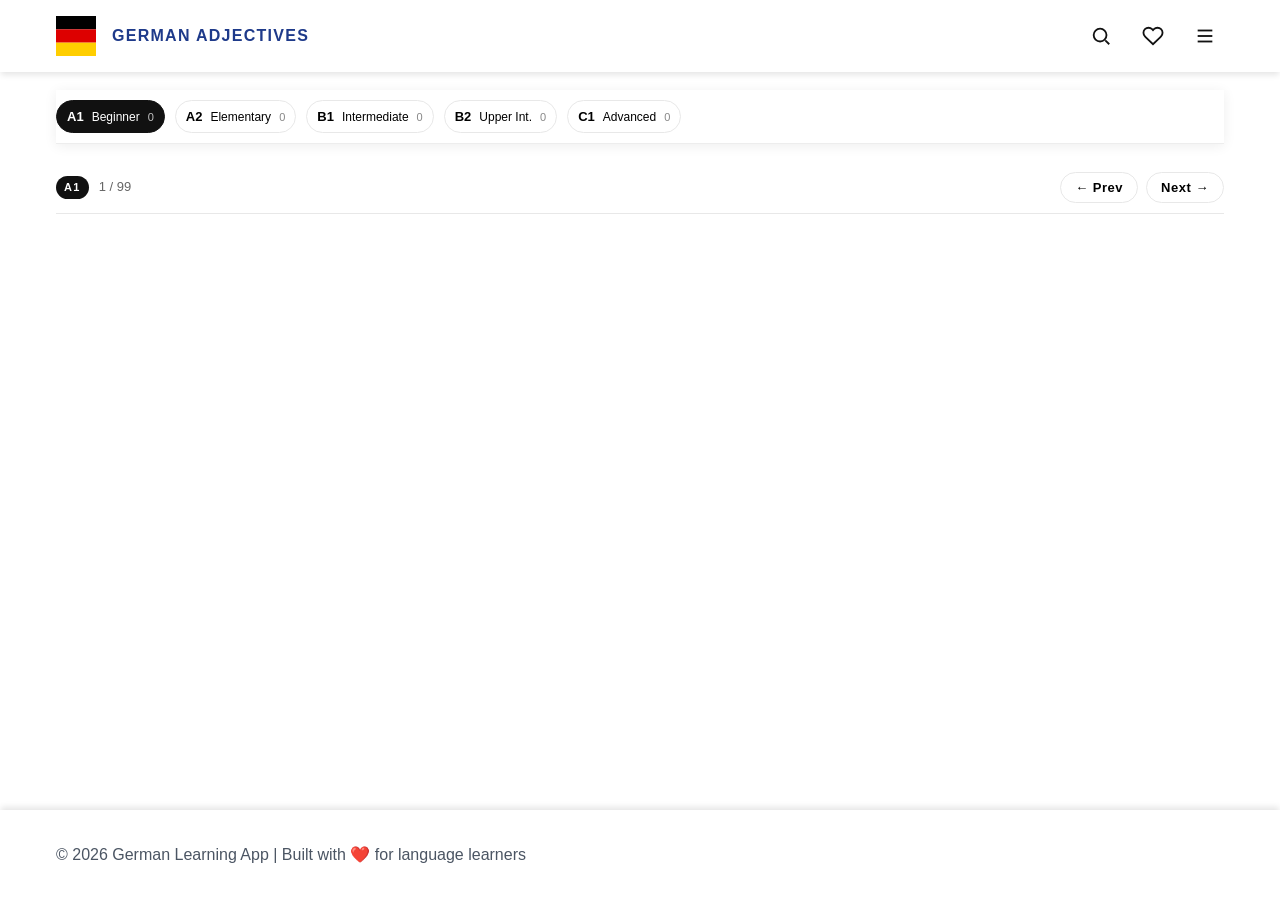
==== adjectives.html @ f9eee576 "Add files via upload" ====
<!DOCTYPE html>
<html lang="en">
<head>
  <meta charset="UTF-8">
  <meta name="viewport" content="width=device-width, initial-scale=1.0">
  <title>German Adjectives Learning App</title>
  <link rel="stylesheet" href="style.css">
  <link rel="icon" href="data:image/svg+xml,<svg xmlns=%22http://www.w3.org/2000/svg%22 viewBox=%220 0 100 100%22><text y=%22.9em%22 font-size=%2290%22>🇩🇪</text></svg>">
</head>
<body>
  <header class="main-header">
    <div class="container">
      <div class="header-content">
        <div class="logo">
          <svg width="40" height="40" viewBox="0 0 40 40" fill="none" xmlns="http://www.w3.org/2000/svg">
            <rect width="40" height="13.33" fill="#000"/>
            <rect y="13.33" width="40" height="13.33" fill="#DD0000"/>
            <rect y="26.67" width="40" height="13.33" fill="#FFCE00"/>
          </svg>
          <h1>German Adjectives</h1>
        </div>
        <div class="header-actions">
          <button class="icon-btn" id="btnGlobalSearch" type="button" aria-label="Search"><svg viewBox="0 0 24 24" width="22" height="22" fill="none" stroke="currentColor" stroke-width="2"><circle cx="11" cy="11" r="7"></circle><path d="M21 21l-4.3-4.3"></path></svg></button>
          <button class="icon-btn" id="btnSaved" type="button" aria-label="Saved words"><svg viewBox="0 0 24 24" width="22" height="22" fill="none" stroke="currentColor" stroke-width="2"><path d="M20.8 4.6a5.5 5.5 0 0 0-7.8 0L12 5.6l-1-1a5.5 5.5 0 0 0-7.8 7.8l1 1L12 21l7.8-7.6 1-1a5.5 5.5 0 0 0 0-7.8z"></path></svg></button>
          <button class="icon-btn menu-btn" type="button" aria-label="Menu" aria-expanded="false"><svg viewBox="0 0 24 24" width="22" height="22" fill="none" stroke="currentColor" stroke-width="2"><path d="M4 6h16"></path><path d="M4 12h16"></path><path d="M4 18h16"></path></svg></button>
        </div>
      </div>
    </div>
  </header>

  <div class="drawer-backdrop" hidden></div>
  <aside class="drawer" hidden>
    <div class="drawer-top">
      <div class="drawer-title">Menu</div>
      <button class="icon-btn drawer-close" type="button" aria-label="Close"><svg viewBox="0 0 24 24" width="22" height="22" fill="none" stroke="currentColor" stroke-width="2"><path d="M18 6L6 18"></path><path d="M6 6l12 12"></path></svg></button>
    </div>
    <nav class="drawer-nav">
      <a href="index.html" class="drawer-link">🔤 Verbs</a>
      <a href="nouns.html" class="drawer-link">📦 Nouns</a>
      <a href="adjectives.html" class="drawer-link drawer-link--active">🎨 Adjectives</a>
      <a href="adverbs.html" class="drawer-link">💨 Adverbs</a>
      <a href="practice.html" class="drawer-link">✅ Practice</a>
      <a href="grammar.html" class="drawer-link">📖 Grammar</a>
    </nav>
    <div class="drawer-section">
      <div class="drawer-section-title">Review Progress</div>
      <details class="drawer-acc">
        <summary>✅ Learned</summary>
        <div id="drawerLearnedList" class="drawer-list"></div>
      </details>
      <details class="drawer-acc">
        <summary>📖 Not yet learned</summary>
        <div id="drawerUnlearnedList" class="drawer-list"></div>
      </details>
    </div>
  </aside>

  <div class="modal" id="globalSearchModal" hidden>
    <div class="modal__backdrop" data-close="globalSearchModal"></div>
    <div class="modal__panel">
      <div class="modal__top"><div class="modal__title">Search Words</div><button class="icon-btn" data-close="globalSearchModal" aria-label="Close">✕</button></div>
      <input id="globalSearchInput" class="modal__input" placeholder="Search all verbs, nouns, adjectives, adverbs…" />
      <div id="globalSearchResults" class="modal__results"></div>
    </div>
  </div>

  <div class="modal" id="savedModal" hidden>
    <div class="modal__backdrop" data-close="savedModal"></div>
    <div class="modal__panel">
      <div class="modal__top"><div class="modal__title">Saved Words</div><button class="icon-btn" data-close="savedModal" aria-label="Close">✕</button></div>
      <div id="savedResults" class="modal__results"></div>
    </div>
  </div>

  <main class="main-content">
    <div class="container">
      <section class="level-section level-section--sticky">
        <div class="level-buttons">
          <button class="level-btn active" data-level="a1"><span class="level-badge">A1</span><span class="level-name">Beginner</span><span class="level-count" id="count-a1">0</span><div class="level-dropdown" id="dropdown-a1"></div></button>
          <button class="level-btn" data-level="a2"><span class="level-badge">A2</span><span class="level-name">Elementary</span><span class="level-count" id="count-a2">0</span><div class="level-dropdown" id="dropdown-a2"></div></button>
          <button class="level-btn" data-level="b1"><span class="level-badge">B1</span><span class="level-name">Intermediate</span><span class="level-count" id="count-b1">0</span><div class="level-dropdown" id="dropdown-b1"></div></button>
          <button class="level-btn" data-level="b2"><span class="level-badge">B2</span><span class="level-name">Upper Int.</span><span class="level-count" id="count-b2">0</span><div class="level-dropdown" id="dropdown-b2"></div></button>
          <button class="level-btn" data-level="c1"><span class="level-badge">C1</span><span class="level-name">Advanced</span><span class="level-count" id="count-c1">0</span><div class="level-dropdown" id="dropdown-c1"></div></button>
        </div>
      </section>
      <section class="verbs-section">
        <div id="study-root" class="study-root"></div>
      </section>
    </div>
  </main>

  <footer class="main-footer"><div class="container"><p>&copy; 2026 German Learning App | Built with ❤️ for language learners</p></div></footer>

  <script src="shared.js"></script>
  <script>
    const menuBtn=document.querySelector(".menu-btn"),drawer=document.querySelector(".drawer"),backdrop=document.querySelector(".drawer-backdrop"),closeBtn=document.querySelector(".drawer-close");
    function openMenu(){drawer.hidden=false;backdrop.hidden=false;menuBtn?.setAttribute("aria-expanded","true");}
    function closeMenu(){drawer.hidden=true;backdrop.hidden=true;menuBtn?.setAttribute("aria-expanded","false");}
    menuBtn?.addEventListener("click",openMenu);closeBtn?.addEventListener("click",closeMenu);backdrop?.addEventListener("click",closeMenu);
    SharedApp.initSavedModal();
  </script>
  <script type="module" src="adjectives.js"></script>
</body>
</html>
---- style.css ----
/* ===================================
   German Verbs Learning App - Styles
   =================================== */

/* === CSS Reset & Variables === */
:root {
  /* Colors */
  --primary-color: #1e3a8a;
  --primary-dark: #1e40af;
  --primary-light: #3b82f6;
  --accent-color: #f59e0b;
  --accent-dark: #d97706;
  --success-color: #10b981;
  --error-color: #ef4444;
  --warning-color: #f59e0b;
  --info-color: #3b82f6;
  
  /* German flag colors */
  --german-black: #000000;
  --german-red: #DD0000;
  --german-gold: #FFCE00;
  
  /* Grays */
  --gray-50: #f9fafb;
  --gray-100: #f3f4f6;
  --gray-200: #e5e7eb;
  --gray-300: #d1d5db;
  --gray-400: #9ca3af;
  --gray-500: #6b7280;
  --gray-600: #4b5563;
  --gray-700: #374151;
  --gray-800: #1f2937;
  --gray-900: #111827;
  
  /* Spacing */
  --spacing-xs: 0.25rem;
  --spacing-sm: 0.5rem;
  --spacing-md: 1rem;
  --spacing-lg: 1.5rem;
  --spacing-xl: 2rem;
  --spacing-2xl: 3rem;
  
  /* Border Radius */
  --radius-sm: 0.375rem;
  --radius-md: 0.5rem;
  --radius-lg: 0.75rem;
  --radius-xl: 1rem;
  
  /* Shadows */
  --shadow-sm: 0 1px 2px 0 rgb(0 0 0 / 0.05);
  --shadow-md: 0 4px 6px -1px rgb(0 0 0 / 0.1);
  --shadow-lg: 0 10px 15px -3px rgb(0 0 0 / 0.1);
  --shadow-xl: 0 20px 25px -5px rgb(0 0 0 / 0.1);
  
  /* Transitions */
  --transition-fast: 150ms ease;
  --transition-base: 250ms ease;
  --transition-slow: 350ms ease;
}

* {
  margin: 0;
  padding: 0;
  box-sizing: border-box;
}

/* === Base Styles === */
body {
  font-family: -apple-system, BlinkMacSystemFont, 'Segoe UI', 'Roboto', 'Oxygen',
    'Ubuntu', 'Cantarell', 'Fira Sans', 'Droid Sans', 'Helvetica Neue', sans-serif;
  line-height: 1.6;
  color: var(--gray-900);
  background: linear-gradient(135deg, #667eea 0%, #764ba2 100%);
  min-height: 100vh;
  display: flex;
  flex-direction: column;
}

/* === Header === */
.main-header {
  background: white;
  box-shadow: var(--shadow-md);
  position: sticky;
  top: 0;
  z-index: 100;
}

.header-content {
  display: flex;
  justify-content: space-between;
  align-items: center;
  padding: var(--spacing-md) 0;
  gap: var(--spacing-md);
}

/* Mobile nav toggle (hamburger) */
.nav-toggle {
  display: none;
  align-items: center;
  justify-content: center;
  width: 44px;
  height: 44px;
  border-radius: var(--radius-lg);
  border: 2px solid var(--gray-200);
  background: white;
  cursor: pointer;
  transition: all var(--transition-base);
}

.nav-toggle:hover {
  border-color: var(--primary-color);
  box-shadow: var(--shadow-sm);
}

/* Collapsible sections (Level / Vocabulary) */
.collapsible {
  background: transparent;
  border: 0;
  margin-bottom: var(--spacing-xl);
}

.collapsible-summary {
  list-style: none;
  cursor: pointer;
  display: flex;
  align-items: center;
  justify-content: space-between;
  gap: var(--spacing-md);
  padding: var(--spacing-md) var(--spacing-lg);
  border-radius: var(--radius-xl);
  background: rgba(255, 255, 255, 0.15);
  color: white;
  font-weight: 800;
  box-shadow: var(--shadow-md);
}

.collapsible-summary::-webkit-details-marker { display: none; }

.collapsible-hint {
  font-size: 0.875rem;
  font-weight: 600;
  opacity: 0.85;
}

.collapsible[open] .collapsible-summary {
  background: rgba(255, 255, 255, 0.2);
}

.collapsible > section {
  margin-top: var(--spacing-md);
}

.collapsible .level-section,
.collapsible .search-section {
  margin-bottom: 0;
}

.logo {
  display: flex;
  align-items: center;
  gap: var(--spacing-md);
}

.logo h1 {
  font-size: 1.5rem;
  font-weight: 700;
  color: var(--primary-color);
}

.main-nav {
  display: flex;
  gap: var(--spacing-sm);
}

.nav-link {
  display: flex;
  align-items: center;
  gap: var(--spacing-sm);
  padding: var(--spacing-sm) var(--spacing-md);
  border-radius: var(--radius-md);
  text-decoration: none;
  color: var(--gray-700);
  font-weight: 500;
  transition: all var(--transition-base);
}

.nav-link:hover {
  background: var(--gray-100);
  color: var(--primary-color);
}

.nav-link.active {
  background: var(--primary-color);
  color: white;
}

.nav-link svg {
  width: 20px;
  height: 20px;
}

/* === Container === */
.container {
  width: 100%;
  max-width: 1200px;
  margin: 0 auto;
  padding: 0 var(--spacing-md);
}

/* === Main Content === */
.main-content {
  flex: 1;
  padding: var(--spacing-2xl) 0;
}

/* === Hero Section === */
.hero {
  text-align: center;
  margin-bottom: var(--spacing-2xl);
  color: white;
}

.hero h2 {
  font-size: 2.5rem;
  margin-bottom: var(--spacing-md);
  font-weight: 800;
}

.hero p {
  font-size: 1.25rem;
  opacity: 0.9;
}

/* === Level Section === */
.level-section {
  background: white;
  border-radius: var(--radius-xl);
  padding: var(--spacing-xl);
  margin-bottom: var(--spacing-xl);
  box-shadow: var(--shadow-lg);
}

.level-section h3 {
  font-size: 1.5rem;
  margin-bottom: var(--spacing-lg);
  color: var(--gray-800);
}

.level-buttons {
  display: grid;
  grid-template-columns: repeat(auto-fit, minmax(140px, 1fr));
  gap: var(--spacing-md);
}

.level-btn {
  display: flex;
  flex-direction: column;
  align-items: center;
  gap: var(--spacing-sm);
  padding: var(--spacing-lg);
  border: 2px solid var(--gray-200);
  border-radius: var(--radius-lg);
  background: white;
  cursor: pointer;
  transition: all var(--transition-base);
  font-family: inherit;
}

.level-btn:hover {
  border-color: var(--primary-color);
  transform: translateY(-2px);
  box-shadow: var(--shadow-md);
}

.level-btn.active {
  border-color: var(--primary-color);
  background: var(--primary-color);
  color: white;
}

.level-badge {
  font-size: 1.5rem;
  font-weight: 800;
}

.level-name {
  font-size: 0.875rem;
  font-weight: 500;
}

/* === Search Section === */
.search-section {
  background: white;
  border-radius: var(--radius-xl);
  padding: var(--spacing-xl);
  margin-bottom: var(--spacing-xl);
  box-shadow: var(--shadow-lg);
}

.search-container {
  position: relative;
  margin-bottom: var(--spacing-md);
}

.search-icon {
  position: absolute;
  left: var(--spacing-md);
  top: 50%;
  transform: translateY(-50%);
  color: var(--gray-400);
  pointer-events: none;
}

.search-input {
  width: 100%;
  padding: var(--spacing-md) var(--spacing-xl) var(--spacing-md) 3rem;
  border: 2px solid var(--gray-200);
  border-radius: var(--radius-lg);
  font-size: 1rem;
  transition: all var(--transition-base);
  font-family: inherit;
}

.search-input:focus {
  outline: none;
  border-color: var(--primary-color);
  box-shadow: 0 0 0 3px rgba(30, 58, 138, 0.1);
}

.clear-search {
  position: absolute;
  right: var(--spacing-md);
  top: 50%;
  transform: translateY(-50%);
  background: none;
  border: none;
  cursor: pointer;
  padding: var(--spacing-sm);
  border-radius: var(--radius-md);
  color: var(--gray-400);
  transition: all var(--transition-fast);
}

.clear-search:hover {
  background: var(--gray-100);
  color: var(--gray-700);
}

.verb-count-container {
  text-align: right;
}

.verb-count {
  font-size: 0.875rem;
  color: var(--gray-600);
  font-weight: 500;
}

/* === Verbs Section === */
.verbs-section {
  background: white;
  border-radius: var(--radius-xl);
  padding: var(--spacing-xl);
  box-shadow: var(--shadow-lg);
}

.verbs-list {
  display: grid;
  grid-template-columns: repeat(auto-fill, minmax(350px, 1fr));
  gap: var(--spacing-lg);
}

/* === Verb Card === */
.verb-card {
  background: var(--gray-50);
  border: 1px solid var(--gray-200);
  border-radius: var(--radius-lg);
  padding: var(--spacing-lg);
  transition: all var(--transition-base);
}

.verb-card:hover {
  box-shadow: var(--shadow-md);
  transform: translateY(-2px);
  border-color: var(--primary-light);
}

.verb-header {
  display: flex;
  justify-content: space-between;
  align-items: flex-start;
  margin-bottom: var(--spacing-md);
}

.verb-base {
  font-size: 1.5rem;
  color: var(--primary-color);
  font-weight: 700;
}

.reflexive-marker {
  font-size: 0.75rem;
  color: var(--accent-color);
  font-weight: 500;
}

.bookmark-btn {
  background: none;
  border: none;
  cursor: pointer;
  padding: var(--spacing-sm);
  border-radius: var(--radius-md);
  color: var(--gray-400);
  transition: all var(--transition-fast);
}

.bookmark-btn:hover {
  background: var(--gray-200);
  color: var(--accent-color);
}

.bookmark-btn.bookmarked {
  color: var(--accent-color);
}

.bookmark-btn.bookmarked svg {
  fill: var(--accent-color);
}

.verb-forms {
  display: grid;
  grid-template-columns: repeat(2, 1fr);
  gap: var(--spacing-md);
  margin-bottom: var(--spacing-md);
  padding: var(--spacing-md);
  background: white;
  border-radius: var(--radius-md);
}

.form-item {
  display: flex;
  flex-direction: column;
  gap: var(--spacing-xs);
}

.form-label {
  font-size: 0.75rem;
  text-transform: uppercase;
  letter-spacing: 0.05em;
  color: var(--gray-500);
  font-weight: 600;
}

.form-value {
  font-size: 1.125rem;
  font-weight: 600;
  color: var(--gray-800);
}

.verb-info {
  display: flex;
  gap: var(--spacing-sm);
  margin-bottom: var(--spacing-sm);
  font-size: 0.9375rem;
}

.label {
  font-weight: 600;
  color: var(--gray-700);
  min-width: 100px;
}

.value {
  color: var(--gray-600);
}

.conjugation {
  font-size: 0.875rem;
  font-style: italic;
}

.prep-badge {
  display: inline-block;
  padding: 0.125rem var(--spacing-sm);
  background: var(--primary-light);
  color: white;
  border-radius: var(--radius-sm);
  font-size: 0.875rem;
  font-weight: 500;
  margin-right: var(--spacing-xs);
}

.variants-section {
  margin-top: var(--spacing-md);
  padding-top: var(--spacing-md);
  border-top: 1px solid var(--gray-200);
}

.variants-section h4 {
  font-size: 1rem;
  margin-bottom: var(--spacing-sm);
  color: var(--gray-800);
}

.variants-list {
  list-style: none;
}

.variants-list li {
  padding: var(--spacing-sm) 0;
  color: var(--gray-700);
}

.variant-preps {
  color: var(--primary-color);
  font-size: 0.875rem;
}

.variant-example {
  margin-top: var(--spacing-xs);
  padding-left: var(--spacing-lg);
  font-size: 0.875rem;
  color: var(--gray-600);
  font-style: italic;
}

.examples-section {
  margin-top: var(--spacing-md);
  padding-top: var(--spacing-md);
  border-top: 1px solid var(--gray-200);
}

.examples-section h4 {
  font-size: 1rem;
  margin-bottom: var(--spacing-sm);
  color: var(--gray-800);
}

.examples-list {
  list-style: none;
}

.examples-list li {
  padding: var(--spacing-sm) 0;
  padding-left: var(--spacing-md);
  border-left: 3px solid var(--primary-light);
  margin-bottom: var(--spacing-sm);
  color: var(--gray-700);
  line-height: 1.6;
}
/* Make examples inside varieties less “heavy” than the main examples section */
.variants-list .examples-list li {
  margin-bottom: var(--spacing-xs);
  border-left-color: var(--gray-200);
}

/* === No Results === */
.no-results {
  text-align: center;
  padding: var(--spacing-2xl);
  color: var(--gray-600);
}

.no-results p:first-child {
  font-size: 1.25rem;
  font-weight: 600;
  margin-bottom: var(--spacing-sm);
}

/* === Practice Page === */
.practice-header {
  text-align: center;
  margin-bottom: var(--spacing-xl);
  color: white;
}

.practice-header h2 {
  font-size: 2.5rem;
  margin-bottom: var(--spacing-sm);
  font-weight: 800;
}

.practice-header p {
  font-size: 1.125rem;
  opacity: 0.9;
}

.practice-settings {
  background: white;
  border-radius: var(--radius-xl);
  padding: var(--spacing-xl);
  margin-bottom: var(--spacing-xl);
  box-shadow: var(--shadow-lg);
}

.settings-row {
  display: grid;
  grid-template-columns: repeat(auto-fit, minmax(250px, 1fr));
  gap: var(--spacing-lg);
  margin-bottom: var(--spacing-lg);
}

.setting-group {
  display: flex;
  flex-direction: column;
  gap: var(--spacing-sm);
}

.setting-group label {
  font-weight: 600;
  color: var(--gray-700);
  font-size: 0.9375rem;
}

.select-input {
  padding: var(--spacing-md);
  border: 2px solid var(--gray-200);
  border-radius: var(--radius-md);
  font-size: 1rem;
  font-family: inherit;
  background: white;
  cursor: pointer;
  transition: all var(--transition-base);
}

.select-input:focus {
  outline: none;
  border-color: var(--primary-color);
  box-shadow: 0 0 0 3px rgba(30, 58, 138, 0.1);
}

.score-container {
  display: flex;
  gap: var(--spacing-xl);
  justify-content: center;
  padding: var(--spacing-md);
  background: var(--gray-50);
  border-radius: var(--radius-lg);
}

.score-item {
  display: flex;
  align-items: center;
  gap: var(--spacing-sm);
}

.score-label {
  font-weight: 600;
  color: var(--gray-700);
}

.score-value {
  font-size: 1.25rem;
  font-weight: 700;
  color: var(--primary-color);
}

.streak-item {
  position: relative;
}

.streak-icon {
  font-size: 1.5rem;
  opacity: 0.3;
  transition: opacity var(--transition-base);
}

.streak-item:has(.score-value.fire) .streak-icon {
  opacity: 1;
  animation: fire-pulse 1s ease-in-out infinite;
}

@keyframes fire-pulse {
  0%, 100% { transform: scale(1); }
  50% { transform: scale(1.2); }
}

/* === Exercise Section === */
.exercise-section {
  display: grid;
  grid-template-columns: 2fr 1fr;
  gap: var(--spacing-xl);
}

.exercise-card {
  background: white;
  border-radius: var(--radius-xl);
  padding: var(--spacing-2xl);
  box-shadow: var(--shadow-lg);
}

.exercise-content {
  margin-bottom: var(--spacing-xl);
  min-height: 150px;
}

.question {
  font-size: 1.125rem;
  color: var(--gray-700);
  margin-bottom: var(--spacing-md);
}

.verb-prompt {
  font-size: 2rem;
  font-weight: 700;
  color: var(--primary-color);
  text-align: center;
  padding: var(--spacing-xl);
  background: var(--gray-50);
  border-radius: var(--radius-lg);
}

.sentence-blank {
  font-size: 1.25rem;
  line-height: 1.8;
  color: var(--gray-800);
  padding: var(--spacing-lg);
  background: var(--gray-50);
  border-radius: var(--radius-lg);
}

.hint {
  font-size: 0.875rem;
  color: var(--gray-500);
  font-style: italic;
  margin-top: var(--spacing-sm);
}

.answer-container {
  margin-bottom: var(--spacing-lg);
}

.answer-input {
  width: 100%;
  padding: var(--spacing-lg);
  border: 2px solid var(--gray-200);
  border-radius: var(--radius-lg);
  font-size: 1.125rem;
  font-family: inherit;
  transition: all var(--transition-base);
}

.answer-input:focus {
  outline: none;
  border-color: var(--primary-color);
  box-shadow: 0 0 0 3px rgba(30, 58, 138, 0.1);
}

.options-container {
  display: grid;
  grid-template-columns: repeat(2, 1fr);
  gap: var(--spacing-md);
}

.option-btn {
  padding: var(--spacing-lg);
  border: 2px solid var(--gray-200);
  border-radius: var(--radius-lg);
  background: white;
  cursor: pointer;
  font-size: 1rem;
  font-family: inherit;
  transition: all var(--transition-base);
}

.option-btn:hover {
  border-color: var(--primary-color);
  background: var(--gray-50);
}

.option-btn.selected {
  border-color: var(--primary-color);
  background: var(--primary-color);
  color: white;
}

.feedback {
  padding: var(--spacing-lg);
  border-radius: var(--radius-lg);
  margin-bottom: var(--spacing-lg);
  font-size: 1rem;
  line-height: 1.6;
}

.feedback.correct {
  background: #d1fae5;
  color: #065f46;
  border: 1px solid var(--success-color);
}

.feedback.incorrect {
  background: #fee2e2;
  color: #991b1b;
  border: 1px solid var(--error-color);
}

.feedback.warning {
  background: #fef3c7;
  color: #92400e;
  border: 1px solid var(--warning-color);
}

.feedback.info {
  background: #dbeafe;
  color: #1e40af;
  border: 1px solid var(--info-color);
}

.action-buttons {
  display: flex;
  gap: var(--spacing-md);
  flex-wrap: wrap;
}

.btn {
  display: flex;
  align-items: center;
  gap: var(--spacing-sm);
  padding: var(--spacing-md) var(--spacing-lg);
  border: none;
  border-radius: var(--radius-lg);
  font-size: 1rem;
  font-weight: 600;
  font-family: inherit;
  cursor: pointer;
  transition: all var(--transition-base);
}

.btn-primary {
  background: var(--primary-color);
  color: white;
}

.btn-primary:hover:not(:disabled) {
  background: var(--primary-dark);
  transform: translateY(-1px);
  box-shadow: var(--shadow-md);
}

.btn-secondary {
  background: var(--gray-200);
  color: var(--gray-700);
}

.btn-secondary:hover {
  background: var(--gray-300);
}

.btn-accent {
  background: var(--accent-color);
  color: white;
}

.btn-accent:hover {
  background: var(--accent-dark);
  transform: translateY(-1px);
  box-shadow: var(--shadow-md);
}

.btn:disabled {
  opacity: 0.5;
  cursor: not-allowed;
}

/* === Tips Section === */
.tips-section {
  background: white;
  border-radius: var(--radius-xl);
  padding: var(--spacing-xl);
  box-shadow: var(--shadow-lg);
}

.tips-section h3 {
  font-size: 1.25rem;
  margin-bottom: var(--spacing-md);
  color: var(--gray-800);
}

.tips-section ul {
  list-style: none;
}

.tips-section li {
  padding: var(--spacing-sm) 0;
  padding-left: var(--spacing-lg);
  position: relative;
  color: var(--gray-700);
  line-height: 1.6;
}

.tips-section li::before {
  content: "→";
  position: absolute;
  left: 0;
  color: var(--accent-color);
  font-weight: bold;
}

/* === Grammar Page === */
.grammar-header {
  text-align: center;
  margin-bottom: var(--spacing-xl);
  color: white;
}

.grammar-header h2 {
  font-size: 2.5rem;
  margin-bottom: var(--spacing-sm);
  font-weight: 800;
}

.grammar-header p {
  font-size: 1.125rem;
  opacity: 0.9;
}

.toc-section {
  background: white;
  border-radius: var(--radius-xl);
  padding: var(--spacing-xl);
  margin-bottom: var(--spacing-xl);
  box-shadow: var(--shadow-lg);
}

.toc-section h3 {
  font-size: 1.25rem;
  margin-bottom: var(--spacing-md);
  color: var(--gray-800);
}

.toc {
  display: grid;
  grid-template-columns: repeat(auto-fit, minmax(200px, 1fr));
  gap: var(--spacing-sm);
}

.toc a {
  padding: var(--spacing-md);
  background: var(--gray-50);
  border: 1px solid var(--gray-200);
  border-radius: var(--radius-md);
  text-decoration: none;
  color: var(--primary-color);
  font-weight: 500;
  transition: all var(--transition-base);
  text-align: center;
}

.toc a:hover {
  background: var(--primary-color);
  color: white;
  transform: translateY(-2px);
  box-shadow: var(--shadow-sm);
}

.grammar-content {
  background: white;
  border-radius: var(--radius-xl);
  padding: var(--spacing-2xl);
  box-shadow: var(--shadow-lg);
}

.grammar-section {
  margin-bottom: var(--spacing-2xl);
  padding-bottom: var(--spacing-2xl);
  border-bottom: 2px solid var(--gray-200);
}

.grammar-section:last-child {
  border-bottom: none;
}

.grammar-section h3 {
  font-size: 1.875rem;
  margin-bottom: var(--spacing-lg);
  color: var(--primary-color);
}

.subsection {
  margin-bottom: var(--spacing-xl);
}

.subsection h4 {
  font-size: 1.25rem;
  margin-bottom: var(--spacing-md);
  color: var(--gray-800);
}

.subsection p {
  color: var(--gray-700);
  line-height: 1.8;
  margin-bottom: var(--spacing-md);
}

.example-box {
  background: var(--gray-50);
  border-left: 4px solid var(--primary-color);
  padding: var(--spacing-lg);
  margin-bottom: var(--spacing-md);
  border-radius: var(--radius-md);
}

.example-box p {
  margin-bottom: var(--spacing-sm);
}

.example-box ul {
  list-style: none;
  padding-left: var(--spacing-lg);
}

.example-box li {
  padding: var(--spacing-xs) 0;
  color: var(--gray-700);
}

.tip-box {
  background: #fef3c7;
  border-left: 4px solid var(--accent-color);
  padding: var(--spacing-lg);
  margin: var(--spacing-lg) 0;
  border-radius: var(--radius-md);
}

.tip-box strong {
  color: var(--accent-dark);
}

.grammar-table {
  width: 100%;
  border-collapse: collapse;
  margin: var(--spacing-lg) 0;
}

.grammar-table th,
.grammar-table td {
  padding: var(--spacing-md);
  text-align: left;
  border: 1px solid var(--gray-200);
}

.grammar-table th {
  background: var(--primary-color);
  color: white;
  font-weight: 600;
}

.grammar-table tr:nth-child(even) {
  background: var(--gray-50);
}

.prefix-grid {
  display: grid;
  grid-template-columns: repeat(auto-fill, minmax(150px, 1fr));
  gap: var(--spacing-sm);
  margin: var(--spacing-lg) 0;
}

.prefix-item {
  padding: var(--spacing-md);
  background: var(--gray-50);
  border: 1px solid var(--gray-200);
  border-radius: var(--radius-md);
  text-align: center;
}

.prep-grid {
  display: grid;
  grid-template-columns: repeat(auto-fit, minmax(250px, 1fr));
  gap: var(--spacing-lg);
  margin: var(--spacing-lg) 0;
}

.prep-card {
  padding: var(--spacing-lg);
  background: var(--gray-50);
  border: 1px solid var(--gray-200);
  border-radius: var(--radius-lg);
}

.prep-card h5 {
  font-size: 1.125rem;
  margin-bottom: var(--spacing-md);
  color: var(--primary-color);
}

.prep-card ul {
  list-style: none;
}

.prep-card li {
  padding: var(--spacing-xs) 0;
  color: var(--gray-700);
  font-size: 0.9375rem;
}

.quick-reference {
  background: linear-gradient(135deg, #667eea 0%, #764ba2 100%);
  color: white;
  padding: var(--spacing-2xl);
  border-radius: var(--radius-xl);
}

.quick-reference h3 {
  color: white;
  text-align: center;
  margin-bottom: var(--spacing-xl);
}

.reference-grid {
  display: grid;
  grid-template-columns: repeat(auto-fit, minmax(300px, 1fr));
  gap: var(--spacing-lg);
}

.reference-card {
  background: rgba(255, 255, 255, 0.1);
  backdrop-filter: blur(10px);
  padding: var(--spacing-xl);
  border-radius: var(--radius-lg);
  border: 1px solid rgba(255, 255, 255, 0.2);
}

.reference-card h4 {
  margin-bottom: var(--spacing-md);
  font-size: 1.25rem;
}

.reference-card ul {
  list-style: none;
}

.reference-card li {
  padding: var(--spacing-sm) 0;
  padding-left: var(--spacing-lg);
  position: relative;
  line-height: 1.6;
}

.reference-card li::before {
  content: "✓";
  position: absolute;
  left: 0;
  font-weight: bold;
}

/* === Footer === */
.main-footer {
  background: white;
  padding: var(--spacing-xl) 0;
  margin-top: var(--spacing-2xl);
  box-shadow: 0 -4px 6px -1px rgb(0 0 0 / 0.1);
}

.main-footer .container {
  display: flex;
  justify-content: space-between;
  align-items: center;
  flex-wrap: wrap;
  gap: var(--spacing-md);
}

.main-footer p {
  color: var(--gray-600);
  margin: 0;
}

.footer-links {
  display: flex;
  gap: var(--spacing-lg);
}

.footer-links a {
  color: var(--gray-600);
  text-decoration: none;
  font-weight: 500;
  transition: color var(--transition-base);
}

.footer-links a:hover {
  color: var(--primary-color);
}

/* === Responsive Design === */
@media (max-width: 768px) {
  .hero h2,
  .practice-header h2,
  .grammar-header h2 {
    font-size: 2rem;
  }
  
  .nav-toggle { display: inline-flex; }

  .header-content {
    flex-wrap: wrap;
    align-items: center;
  }

  /* Hide tabs by default on mobile */
  .main-nav {
    display: none;
    flex-direction: column;
    width: 100%;
    gap: var(--spacing-sm);
    padding-top: var(--spacing-sm);
  }

  body.nav-open .main-nav {
    display: flex;
  }
  
  .verbs-list {
    grid-template-columns: 1fr;
  }
  
  .verb-forms {
    grid-template-columns: 1fr;
  }
  
  .exercise-section {
    grid-template-columns: 1fr;
  }
  
  .options-container {
    grid-template-columns: 1fr;
  }
  
  .action-buttons {
    flex-direction: column;
  }
  
  .btn {
    width: 100%;
    justify-content: center;
  }
  
  .settings-row {
    grid-template-columns: 1fr;
  }
  
  .score-container {
    flex-direction: column;
    align-items: flex-start;
  }
}

@media (max-width: 480px) {
  .level-buttons {
    grid-template-columns: 1fr;
  }
  
  .main-content {
    padding: var(--spacing-lg) 0;
  }
  
  .level-section,
  .search-section,
  .verbs-section,
  .practice-settings,
  .exercise-card,
  .tips-section {
    padding: var(--spacing-md);
  }
}

/* === Utility Classes === */
.text-center {
  text-align: center;
}

.mt-1 { margin-top: var(--spacing-sm); }
.mt-2 { margin-top: var(--spacing-md); }
.mt-3 { margin-top: var(--spacing-lg); }

.mb-1 { margin-bottom: var(--spacing-sm); }
.mb-2 { margin-bottom: var(--spacing-md); }
.mb-3 { margin-bottom: var(--spacing-lg); }

/* =========================
   Focus Mode - Screenshot style
   ========================= */

.study-root {
  display: grid;
  gap: var(--spacing-xl);
}

/* If you render inside #verbs-list (index page), force single-column */
.verbs-list.study-root { grid-template-columns: 1fr !important; }

/* --- Top Vocabulary List panel --- */
.vocab-panel {
  background: white;
  border-radius: var(--radius-xl);
  padding: var(--spacing-xl);
  box-shadow: var(--shadow-lg);
  max-width: 720px;
  margin: 0 auto;
}

.vocab-panel.collapsed {
  padding: var(--spacing-md);
}

.vocab-inner[hidden] {
  display: none;
}

.vocab-row.vocab-top {
  margin-top: 0;
  background: var(--primary-color);
  color: white;
}

.vocab-title {
  color: var(--primary-light);
  font-weight: 800;
  font-size: 1.25rem;
  margin-bottom: var(--spacing-md);
}

/* The three grey collapsible bars */
.vocab-row {
  width: 100%;
  display: flex;
  justify-content: space-between;
  align-items: center;
  background: var(--gray-200);
  border: 0;
  border-radius: var(--radius-md);
  padding: var(--spacing-md) var(--spacing-lg);
  margin-top: var(--spacing-md);
  cursor: pointer;
  font-weight: 700;
  font-family: inherit;
}

.vocab-row:disabled {
  opacity: 0.6;
  cursor: not-allowed;
}

.vocab-row .chev {
  font-size: 1rem;
}

/* Hidden until opened */
.vocab-body {
  display: none;
  padding: var(--spacing-md);
  margin-top: var(--spacing-sm);
  background: var(--gray-100);
  border-radius: var(--radius-md);
  border: 1px solid var(--gray-200);
  max-height: 240px;
  overflow: auto;
  gap: var(--spacing-sm);
}

.vocab-body.open {
  display: flex;
  flex-wrap: wrap;
}

/* Buttons inside the opened list */
.vocab-word {
  border: 1px solid var(--gray-300);
  background: white;
  border-radius: var(--radius-md);
  padding: var(--spacing-sm) var(--spacing-md);
  cursor: pointer;
  font-weight: 600;
  transition: all var(--transition-fast);
}

.vocab-word:hover {
  border-color: var(--primary-color);
  box-shadow: var(--shadow-sm);
}

.vocab-word.active {
  border-color: var(--primary-color);
  background: rgba(30, 58, 138, 0.08);
}

/* Small toolbar above the single word card */
.word-toolbar {
  display: flex;
  align-items: center;
  justify-content: space-between;
  gap: var(--spacing-md);
  flex-wrap: wrap;
}

/* =============================================
   Zen / Focus mode (full-screen word view)
   ============================================= */

/* Hide surrounding UI when focus mode is ON */
body.zen-mode .main-header,
body.zen-mode .main-footer,
body.zen-mode .hero,
body.zen-mode #level-collapsible,
body.zen-mode #search-collapsible {
  display: none !important;
}

/* Remove container constraints so the card can use the full width */
body.zen-mode .main-content,
body.zen-mode .main-content > .container {
  padding: 0 !important;
  margin: 0 !important;
  max-width: none !important;
  width: 100% !important;
}

/* Focus layout: only the card should be prominent */
body.zen-mode .verbs-section {
  margin-top: 0 !important;
}

body.zen-mode .study-root {
  min-height: 100vh;
  display: flex;
  align-items: center;
  justify-content: center;
  padding: 16px;
}

/* Hide in-page panels/toolbars while in zen mode */
body.zen-mode .vocab-panel,
body.zen-mode .word-toolbar {
  display: none !important;
}

/* Keep the card readable on all sizes */
body.zen-mode .word-card-host {
  width: 100%;
  max-width: 900px;
}

/* Floating button to show/hide menus */
.zen-fab {
  position: fixed;
  right: 14px;
  bottom: 14px;
  z-index: 1000;
  width: 52px;
  height: 52px;
  border-radius: 999px;
  border: 0;
  cursor: pointer;
  font-size: 22px;
  font-weight: 900;
  box-shadow: var(--shadow-lg);
  background: rgba(255, 255, 255, 0.92);
  color: var(--gray-900);
  backdrop-filter: blur(10px);
}

.zen-fab:active {
  transform: scale(0.98);
}

/* Give the card a bit more breathing room on very small screens */
@media (max-width: 480px) {
  body.zen-mode .study-root {
    padding: 12px;
  }
}

.word-meta {
  color: white;
  display: flex;
  gap: var(--spacing-md);
  align-items: center;
  flex-wrap: wrap;
  font-weight: 600;
  opacity: 0.95;
}

.word-level {
  background: rgba(255,255,255,0.15);
  padding: 0.25rem 0.5rem;
  border-radius: var(--radius-md);
}

.word-btn {
  border: 2px solid var(--gray-200);
  background: white;
  border-radius: var(--radius-lg);
  padding: var(--spacing-sm) var(--spacing-lg);
  cursor: pointer;
  font-weight: 700;
  transition: all var(--transition-base);
  font-family: inherit;
}

.word-btn.primary {
  background: var(--primary-color);
  border-color: var(--primary-color);
  color: white;
}

.word-btn:hover {
  transform: translateY(-1px);
  box-shadow: var(--shadow-md);
}

.word-actions {
  display: flex;
  gap: var(--spacing-md);
  flex-wrap: wrap;
}

/* ===== Minimal icon header + drawer ===== */

.header-content{
  display:flex;
  align-items:center;
  justify-content:space-between;
  gap:16px;
}

.header-actions{
  display:flex;
  align-items:center;
  gap:14px;
}

.icon-btn{
  appearance:none;
  border:0;
  background:transparent;
  padding:8px;
  border-radius:999px;
  line-height:0;
  color:#111;
}

.icon-btn:active{ transform: scale(0.98); }

.logo h1{
  font-size:16px;
  letter-spacing:.08em;
  text-transform:uppercase;
  margin:0;
}

/* Hide the old text nav completely if it still exists somewhere */
.main-nav{ display:none !important; }

/* Drawer */
.drawer-backdrop{
  position:fixed;
  inset:0;
  background:rgba(0,0,0,.35);
  z-index:100;
}

.drawer{
  position:fixed;
  top:0;
  right:0;
  height:100%;
  width:min(86vw, 360px);
  background:#fff;
  z-index:101;
  border-left:1px solid #e8e8e8;
  padding:18px 16px;
}

.drawer-top{
  display:flex;
  align-items:center;
  justify-content:space-between;
  padding-bottom:12px;
  border-bottom:1px solid #e8e8e8;
}

.drawer-title{
  font-size:14px;
  letter-spacing:.10em;
  text-transform:uppercase;
  font-weight:600;
}

.drawer-nav{
  display:flex;
  flex-direction:column;
  padding-top:14px;
}

.drawer-link{
  padding:14px 0;
  border-bottom:1px solid #f0f0f0;
  text-decoration:none;
  color:#111;
  letter-spacing:.08em;
  text-transform:uppercase;
  font-size:13px;
}

/* ==========================
   SLEEK MINIMAL OVERRIDES
   Paste at the very bottom
   ========================== */

/* Make the whole site retail-clean */
body{
  background: #fff !important;
  color: #111 !important;
}

/* Reduce page vertical padding */
.main-content{
  padding: 18px 0 !important;
}

/* Remove the big hero block entirely (since you want minimal) */
.hero{
  display: none !important;
}

/* Make sections flat + minimal (no big cards) */
.level-section,
.search-section,
.verbs-section{
  background: transparent !important;
  border-radius: 0 !important;
  box-shadow: none !important;
  padding: 0 !important;
  margin-bottom: 16px !important;
}

/* Level buttons: slimmer and more “tab-like” */
.level-buttons{
  display:flex !important;
  flex-wrap: wrap;
  gap: 10px !important;
}

.level-btn{
  flex-direction: row !important;
  gap: 8px !important;
  padding: 8px 10px !important;
  border-radius: 999px !important;
  border: 1px solid #e8e8e8 !important;
  background: #fff !important;
  box-shadow: none !important;
  transform: none !important;
}

.level-btn.active{
  background:#111 !important;
  border-color:#111 !important;
  color:#fff !important;
}

.level-badge{ font-size: 13px !important; }
.level-name{ font-size: 12px !important; }

/* Search: compact inline style */
.search-container{
  margin-bottom: 10px !important;
}

.search-input{
  border: 1px solid #e8e8e8 !important;
  border-radius: 0 !important;
  padding: 10px 12px 10px 40px !important;
  box-shadow: none !important;
}

.search-input:focus{
  border-color:#111 !important;
  box-shadow: none !important;
}

/* Verb list container: minimal */
.verbs-list{
  grid-template-columns: repeat(auto-fill, minmax(320px, 1fr)) !important;
  gap: 14px !important;
}

/* Verb cards: remove “puffy app card” look */
.verb-card{
  background: #fff !important;
  border: 1px solid #e8e8e8 !important;
  border-radius: 0 !important;
  box-shadow: none !important;
  padding: 14px !important;
}

.verb-card:hover{
  transform: none !important;
  border-color: #111 !important;
  box-shadow: none !important;
}

.verb-base{
  color:#111 !important;
}

/* ===== Kill the big centered Vocabulary List panel (your screenshot) ===== */
.vocab-panel{
  max-width: none !important;
  margin: 0 !important;
  padding: 0 !important;
  background: transparent !important;
  box-shadow: none !important;
  border-radius: 0 !important;
}

/* Make those grey rows slim (if still used anywhere) */
.vocab-row{
  background: #fff !important;
  border: 1px solid #e8e8e8 !important;
  border-radius: 0 !important;
  padding: 10px 12px !important;
  margin-top: 10px !important;
  font-weight: 600 !important;
}
.vocab-title{
  color:#111 !important;
  font-size: 14px !important;
  letter-spacing:.10em;
  text-transform: uppercase;
  margin-bottom: 10px !important;
}

/* ===== Modals ===== */
.modal{ position:fixed; inset:0; z-index:200; }
.modal__backdrop{ position:absolute; inset:0; background:rgba(0,0,0,.35); }
.modal__panel{
  position:relative;
  margin: 8vh auto 0;
  width:min(92vw, 720px);
  background:#fff;
  border:1px solid #e8e8e8;
  padding:14px;
}
.modal__top{ display:flex; align-items:center; justify-content:space-between; padding-bottom:10px; border-bottom:1px solid #eee; }
.modal__title{ font-weight:600; letter-spacing:.10em; text-transform:uppercase; font-size:13px; }
.modal__input{
  width:100%;
  margin:12px 0;
  padding:10px 12px;
  border:1px solid #e8e8e8;
  border-radius:0;
}
.modal__results{ display:flex; flex-direction:column; gap:10px; max-height:60vh; overflow:auto; }
.result{
  display:flex; justify-content:space-between; align-items:center;
  border:1px solid #eee; padding:10px 12px;
}
.result a{ text-decoration:none; color:#111; font-weight:600; }
.result small{ color:#6b6b6b; letter-spacing:.08em; text-transform:uppercase; }

/* ===== Save button ===== */
.save-btn{
  border: 1px solid #e8e8e8;
  background:#fff;
  border-radius:999px;
  padding:6px 10px;
  cursor:pointer;
  font-size:14px;
  line-height:1;
}
.save-btn.saved{ border-color:#111; }

/* ===== Focus Mode UI ===== */

.focus-topbar {
  display: flex;
  align-items: center;
  justify-content: space-between;
  padding: 10px 0;
  margin-bottom: 14px;
  border-bottom: 1px solid #e8e8e8;
}

.focus-meta {
  display: flex;
  align-items: center;
  gap: 10px;
}

.focus-level {
  font-size: 11px;
  font-weight: 700;
  letter-spacing: .12em;
  text-transform: uppercase;
  background: #111;
  color: #fff;
  padding: 3px 8px;
  border-radius: 999px;
}

.focus-count {
  font-size: 13px;
  color: #666;
}

.focus-actions {
  display: flex;
  gap: 8px;
}

.word-card-host {
  min-height: 200px;
}

/* ===== Drawer accessory styles ===== */

.drawer-section {
  margin-top: 20px;
  padding-top: 16px;
  border-top: 1px solid #f0f0f0;
}

.drawer-section-title {
  font-size: 11px;
  letter-spacing: .12em;
  text-transform: uppercase;
  color: #888;
  margin-bottom: 10px;
  font-weight: 600;
}

.drawer-chip {
  display: inline-block;
  padding: 6px 12px;
  border: 1px solid #e8e8e8;
  border-radius: 999px;
  background: #fff;
  font-size: 13px;
  cursor: pointer;
  margin: 0 6px 6px 0;
  transition: background 150ms, border-color 150ms;
}

.drawer-chip:hover {
  background: #f5f5f5;
  border-color: #ccc;
}

.drawer-acc {
  margin-top: 12px;
}

.drawer-acc > summary {
  cursor: pointer;
  font-size: 13px;
  letter-spacing: .06em;
  font-weight: 600;
  padding: 6px 0;
  list-style: none;
  user-select: none;
}

.drawer-acc > summary::-webkit-details-marker { display: none; }

.drawer-list {
  display: flex;
  flex-direction: column;
  gap: 4px;
  padding: 8px 0 4px;
  max-height: 240px;
  overflow-y: auto;
}

.drawer-item {
  text-align: left;
  padding: 6px 10px;
  border: 1px solid #e8e8e8;
  border-radius: 6px;
  background: #fff;
  font-size: 13px;
  cursor: pointer;
  color: #111;
}

.drawer-item:hover {
  background: #f5f5f5;
  border-color: #ccc;
}

.drawer-empty {
  font-size: 13px;
  color: #888;
  padding: 4px 0;
  font-style: italic;
}

/* Active drawer link */
.drawer-link--active {
  font-weight: 700;
  border-bottom-color: #111 !important;
}

/* Level count badge in level buttons */
.level-count {
  font-size: 11px;
  color: #888;
  font-weight: 400;
}

.level-btn.active .level-count {
  color: rgba(255,255,255,0.75);
}

/* word-btn already has styles but ensure it exists */
.word-btn {
  padding: 7px 14px;
  border: 1px solid #e8e8e8;
  border-radius: 999px;
  background: #fff;
  font-size: 13px;
  cursor: pointer;
  letter-spacing: .04em;
  transition: background 150ms, border-color 150ms;
}

.word-btn:hover {
  background: #f5f5f5;
  border-color: #ccc;
}

/* level-section h3 */
.level-section h3 {
  font-size: 12px;
  letter-spacing: .10em;
  text-transform: uppercase;
  color: #888;
  margin-bottom: 10px;
  font-weight: 600;
}


/* ===== Level dropdown (hover to see all words) ===== */

.level-btn {
  position: relative !important;
}

.level-dropdown {
  position: absolute;
  top: calc(100% + 6px);
  left: 0;
  z-index: 300;
  background: #fff;
  border: 1px solid #e0e0e0;
  border-radius: 10px;
  min-width: 220px;
  max-height: 320px;
  overflow-y: auto;
  box-shadow: 0 6px 24px rgba(0,0,0,.13);
  display: none;
  padding: 6px 0;
  text-align: left;
}

.level-btn:hover .level-dropdown,
.level-btn:focus-within .level-dropdown {
  display: block;
}

.level-dropdown-item {
  display: block;
  width: 100%;
  padding: 7px 14px;
  border: none;
  background: none;
  font-size: 13px;
  color: #111;
  text-align: left;
  cursor: pointer;
  white-space: nowrap;
  overflow: hidden;
  text-overflow: ellipsis;
  line-height: 1.4;
}

.level-dropdown-item:hover {
  background: #f4f4f4;
}

.level-dropdown-item .ddi-translation {
  color: #888;
  font-size: 11px;
  margin-left: 4px;
}

/* ===== Mobile: level buttons single scrollable row ===== */
@media (max-width: 640px) {
  .level-buttons {
    flex-wrap: nowrap !important;
    overflow-x: auto !important;
    overflow-y: visible !important;
    -webkit-overflow-scrolling: touch;
    scrollbar-width: none;
    padding-bottom: 4px;
    gap: 7px !important;
  }
  .level-buttons::-webkit-scrollbar { display: none; }

  .level-btn {
    flex-shrink: 0 !important;
    white-space: nowrap;
  }

  /* On mobile, dropdown opens below and can scroll without clipping */
  .level-dropdown {
    max-height: 260px;
  }
}

/* ===== Sticky level section ===== */
.level-section--sticky {
  position: sticky;
  top: 0;
  z-index: 200;
  background: #fff;
  border-radius: 0 !important;
  box-shadow: 0 2px 12px rgba(0,0,0,.07) !important;
  padding: 10px 0 !important;
  margin-bottom: 18px !important;
  border-bottom: 1px solid rgba(0,0,0,.07);
}

/* Mobile: level row no-wrap, single scrollable line */
@media (max-width: 640px) {
  .level-buttons {
    flex-wrap: nowrap !important;
    overflow-x: auto !important;
    overflow-y: visible !important;
    -webkit-overflow-scrolling: touch;
    scrollbar-width: none;
    padding-bottom: 4px;
    gap: 7px !important;
    display: flex !important;
  }
  .level-buttons::-webkit-scrollbar { display: none; }
  .level-btn { flex-shrink: 0 !important; white-space: nowrap; }
  .level-dropdown { max-height: 260px; }
}

/* ===== Drawer: clean accordion (no chip buttons) ===== */
.drawer-acc {
  margin-top: 8px;
  border: 1px solid #f0f0f0;
  border-radius: 10px;
  overflow: hidden;
}

.drawer-acc > summary {
  cursor: pointer;
  font-size: 13px;
  font-weight: 700;
  padding: 10px 12px;
  list-style: none;
  user-select: none;
  background: #fafafa;
  display: flex;
  justify-content: space-between;
  align-items: center;
}

.drawer-acc > summary::after {
  content: '▾';
  font-size: 11px;
  opacity: .5;
  transition: transform .2s;
}

.drawer-acc[open] > summary::after {
  transform: rotate(180deg);
}

.drawer-acc > summary::-webkit-details-marker { display: none; }

.drawer-list {
  display: flex;
  flex-direction: column;
  gap: 4px;
  padding: 8px;
  max-height: 220px;
  overflow-y: auto;
  background: #fff;
}

.drawer-item {
  text-align: left;
  padding: 6px 10px;
  border: 1px solid #e8e8e8;
  border-radius: 7px;
  background: #fff;
  font-size: 13px;
  cursor: pointer;
  color: #111;
}

.drawer-item:hover {
  background: #f5f5f5;
  border-color: #ccc;
}

.drawer-empty {
  font-size: 12px;
  color: #aaa;
  padding: 4px 2px;
  font-style: italic;
}

.drawer-section-title {
  font-size: 11px;
  letter-spacing: .12em;
  text-transform: uppercase;
  color: #888;
  margin-bottom: 8px;
  margin-top: 18px;
  padding-top: 16px;
  border-top: 1px solid #f0f0f0;
  font-weight: 700;
}

/* ===== Level dropdown hover list ===== */
.level-btn {
  position: relative !important;
}

.level-dropdown {
  position: absolute;
  top: calc(100% + 6px);
  left: 0;
  z-index: 300;
  background: #fff;
  border: 1px solid #e0e0e0;
  border-radius: 10px;
  min-width: 220px;
  max-height: 320px;
  overflow-y: auto;
  box-shadow: 0 6px 24px rgba(0,0,0,.13);
  display: none;
  padding: 6px 0;
  text-align: left;
}

.level-btn:hover .level-dropdown,
.level-btn:focus-within .level-dropdown {
  display: block;
}

.level-dropdown-item {
  display: block;
  width: 100%;
  padding: 7px 14px;
  border: none;
  background: none;
  font-size: 13px;
  color: #111;
  text-align: left;
  cursor: pointer;
  white-space: nowrap;
  overflow: hidden;
  text-overflow: ellipsis;
  line-height: 1.4;
}

.level-dropdown-item:hover { background: #f4f4f4; }
.level-dropdown-item .ddi-translation { color: #888; font-size: 11px; margin-left: 4px; }

/* ===== Save button: filled state ===== */
.save-btn.saved {
  color: #e53e3e !important;
  border-color: #e53e3e !important;
}
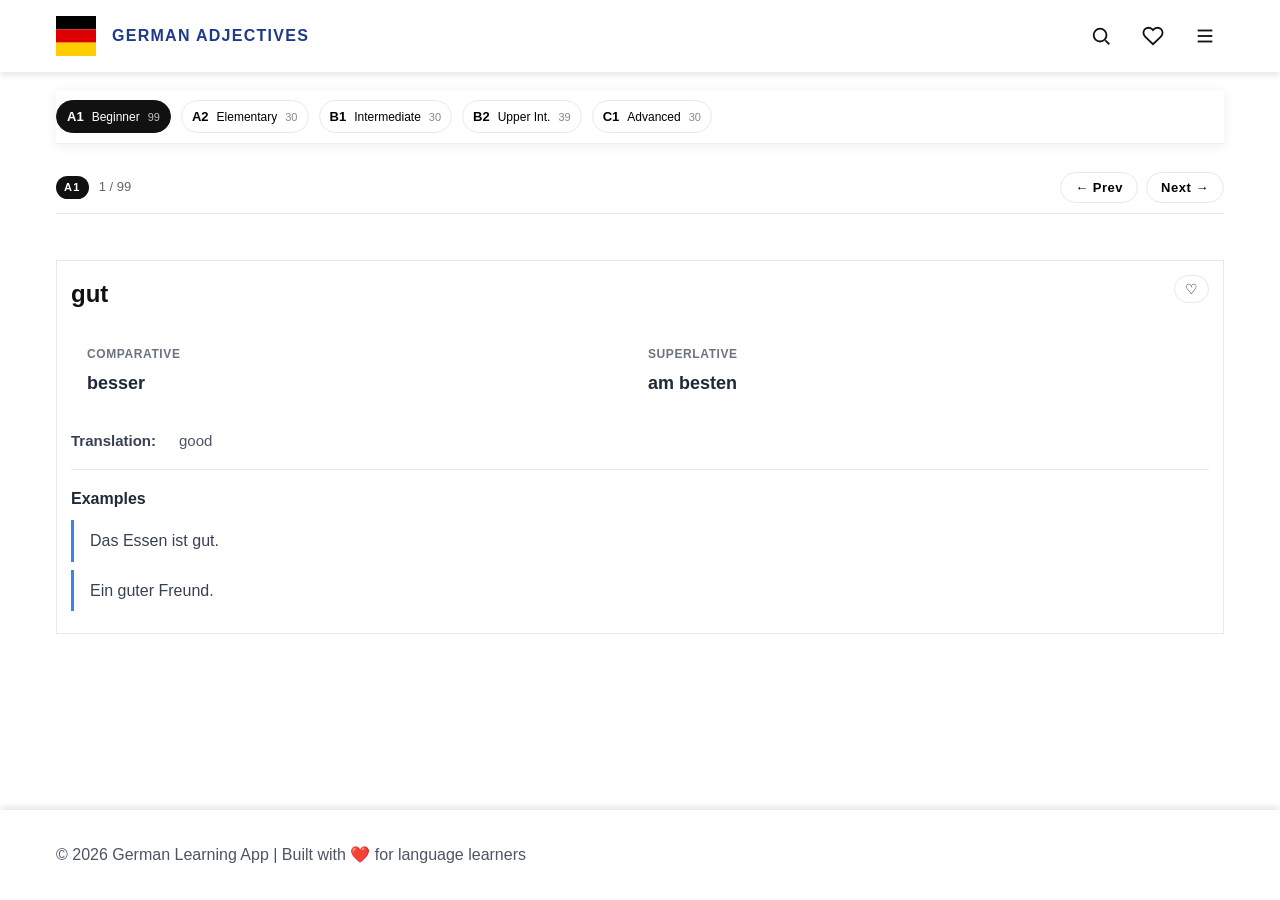
==== commit 8371bae9: "Add files via upload" ====
--- a/adjectives.html
+++ b/adjectives.html
@@ -94,8 +94,8 @@
   <script src="shared.js"></script>
   <script>
     const menuBtn=document.querySelector(".menu-btn"),drawer=document.querySelector(".drawer"),backdrop=document.querySelector(".drawer-backdrop"),closeBtn=document.querySelector(".drawer-close");
-    function openMenu(){drawer.hidden=false;backdrop.hidden=false;menuBtn?.setAttribute("aria-expanded","true");}
-    function closeMenu(){drawer.hidden=true;backdrop.hidden=true;menuBtn?.setAttribute("aria-expanded","false");}
+    function openMenu(){drawer.hidden=false;backdrop.hidden=false;menuBtn?.setAttribute("aria-expanded","true");document.body.classList.add('drawer-open');}
+    function closeMenu(){drawer.hidden=true;backdrop.hidden=true;menuBtn?.setAttribute("aria-expanded","false");document.body.classList.remove('drawer-open');}
     menuBtn?.addEventListener("click",openMenu);closeBtn?.addEventListener("click",closeMenu);backdrop?.addEventListener("click",closeMenu);
     SharedApp.initSavedModal();
   </script>
--- a/style.css
+++ b/style.css
@@ -82,7 +82,8 @@
   box-shadow: var(--shadow-md);
   position: sticky;
   top: 0;
-  z-index: 100;
+  /* Keep header above sticky level bar */
+  z-index: 900;
 }
 
 .header-content {
@@ -1555,7 +1556,8 @@
   position:fixed;
   inset:0;
   background:rgba(0,0,0,.35);
-  z-index:100;
+  /* Must sit above sticky level bar + header */
+  z-index:1000;
 }
 
 .drawer{
@@ -1565,10 +1567,14 @@
   height:100%;
   width:min(86vw, 360px);
   background:#fff;
-  z-index:101;
+  /* Must sit above everything so links are clickable */
+  z-index:1001;
   border-left:1px solid #e8e8e8;
   padding:18px 16px;
 }
+
+/* Prevent background scroll when drawer is open */
+body.drawer-open{ overflow:hidden; }
 
 .drawer-top{
   display:flex;
@@ -1592,6 +1598,7 @@
 }
 
 .drawer-link{
+  display: block;
   padding:14px 0;
   border-bottom:1px solid #f0f0f0;
   text-decoration:none;
@@ -1599,6 +1606,7 @@
   letter-spacing:.08em;
   text-transform:uppercase;
   font-size:13px;
+  cursor: pointer;
 }
 
 /* ==========================
@@ -2019,8 +2027,10 @@
 /* ===== Sticky level section ===== */
 .level-section--sticky {
   position: sticky;
-  top: 0;
-  z-index: 200;
+  /* Stick below the header (header is sticky too) */
+  top: 72px;
+  /* Above page content, below header/drawer */
+  z-index: 800;
   background: #fff;
   border-radius: 0 !important;
   box-shadow: 0 2px 12px rgba(0,0,0,.07) !important;
@@ -2177,3 +2187,74 @@
   border-color: #e53e3e !important;
 }
 
+
+/* ===== Fix: drawer links always clickable ===== */
+.drawer-link--active {
+  font-weight: 800;
+  color: #111;
+  pointer-events: auto !important;
+  cursor: pointer !important;
+}
+
+
+/* ===== Patch v9: Drawer on top + Practice compact ===== */
+
+/* Drawer should visually dominate when open */
+.drawer-backdrop{ z-index:6000 !important; background:rgba(0,0,0,.45) !important; }
+.drawer{ z-index:6001 !important; }
+
+/* Hide sticky level bar (and grammar top bar) when drawer is open */
+body.drawer-open .level-section--sticky,
+body.drawer-open #grammarTopBar{
+  visibility:hidden !important;
+}
+
+/* Modals above everything else except drawer */
+.modal{ z-index:5000 !important; }
+
+/* Make sticky level area more opaque/less distracting (all pages) */
+.level-section--sticky{
+  background: rgba(255,255,255,.92) !important;
+  backdrop-filter: blur(10px);
+  -webkit-backdrop-filter: blur(10px);
+}
+body.is-compact .level-section--sticky{
+  background: rgba(255,255,255,.97) !important;
+}
+
+/* Practice page: compact controls so "Check Answer" is visible without scrolling */
+@media (max-width: 600px){
+  .practice-settings{
+    padding: 12px !important;
+    margin-bottom: 12px !important;
+    border-radius: 14px !important;
+  }
+  .settings-row{
+    grid-template-columns: repeat(2, minmax(0, 1fr)) !important;
+    gap: 10px !important;
+    margin-bottom: 10px !important;
+  }
+  .setting-group label{
+    font-size: 0.85rem !important;
+    margin-bottom: 2px !important;
+  }
+  .select-input{
+    padding: 10px 12px !important;
+    border-width: 1px !important;
+    border-radius: 12px !important;
+    font-size: 16px !important; /* prevent iOS zoom */
+    min-width: 0 !important;
+    width: 100% !important;
+  }
+  .score-container{
+    padding: 10px 12px !important;
+    gap: 18px !important;
+    justify-content: space-between !important;
+  }
+  .score-value{ font-size: 1.1rem !important; }
+}
+
+/* Slightly tighten practice exercise card on mobile */
+@media (max-width: 600px){
+  .exercise-card{ padding: 18px !important; }
+}
